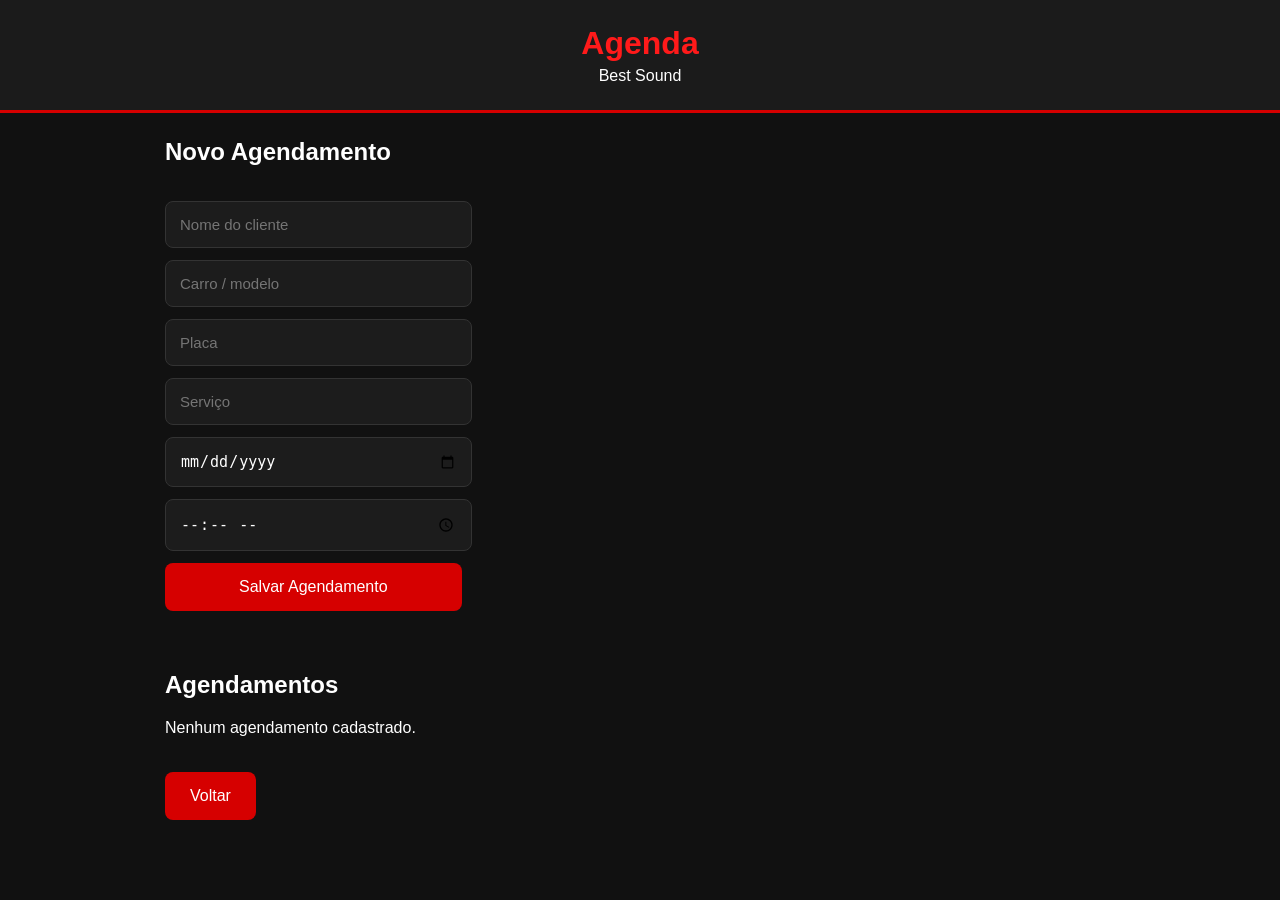
==== agenda.html @ 1c4edb89 "feat: cria primeira versao do sistema Best Sound" ====
<!DOCTYPE html>
<html lang="pt-BR">
<head>
  <meta charset="UTF-8">
  <meta name="viewport" content="width=device-width, initial-scale=1.0">
  <title>Agenda - Best Sound</title>
  <link rel="stylesheet" href="css/style.css">
</head>

<body>

  <header>
    <h1>Agenda</h1>
    <p>Best Sound</p>
  </header>

  <main>

    <section>
      <h2>Novo Agendamento</h2>

      <form id="form-agendamento">

        <input type="text" id="cliente" placeholder="Nome do cliente" required>

        <input type="text" id="carro" placeholder="Carro / modelo" required>

        <input type="text" id="placa" placeholder="Placa">

        <input type="text" id="servico" placeholder="Serviço" required>

        <input type="date" id="data" required>

        <input type="time" id="hora" required>

        <button type="submit">Salvar Agendamento</button>

      </form>
    </section>

    <section>
      <h2>Agendamentos</h2>

      <div id="lista-agendamentos">
        <p>Nenhum agendamento cadastrado.</p>
      </div>
    </section>

    <a href="index.html">
      <button>Voltar</button>
    </a>

  </main>

  <script src="js/agenda.js"></script>

</body>
</html>
---- css/style.css ----
* {
  margin: 0;
  padding: 0;
  box-sizing: border-box;
}

body {
  font-family: Arial, sans-serif;
  background: #111;
  color: white;
}

header {
  background: #1b1b1b;
  padding: 25px;
  text-align: center;
  border-bottom: 3px solid #d60000;
}

header h1 {
  color: #ff1a1a;
  margin-bottom: 5px;
}

main {
  padding: 25px;
  max-width: 1000px;
  margin: auto;
}

section {
  margin-bottom: 35px;
}

h2 {
  margin-bottom: 20px;
}

section:first-of-type {
  display: grid;
  grid-template-columns: repeat(3, 1fr);
  gap: 15px;
}

section:first-of-type h2 {
  grid-column: 1 / -1;
}

section:first-of-type div {
  background: #1c1c1c;
  padding: 25px;
  border-radius: 12px;
  text-align: center;
  border: 1px solid #333;
}

section:first-of-type h3 {
  font-size: 15px;
  color: #bbb;
  margin-bottom: 10px;
}

section:first-of-type p {
  font-size: 32px;
  font-weight: bold;
}

button {
  background: #d60000;
  color: white;
  border: none;
  padding: 15px 25px;
  margin-right: 10px;
  border-radius: 8px;
  font-size: 16px;
  cursor: pointer;
}

button:hover {
  background: #ff1a1a;
}

@media (max-width: 700px) {
  section:first-of-type {
    grid-template-columns: 1fr;
  }

  section:first-of-type h2 {
    grid-column: auto;
  }

  button {
    width: 100%;
    margin-bottom: 10px;
  }
}
form {
  display: grid;
  gap: 12px;
  margin-bottom: 25px;
}

input {
  background: #1c1c1c;
  color: white;
  border: 1px solid #333;
  padding: 14px;
  border-radius: 8px;
  font-size: 15px;
}

input:focus {
  outline: 1px solid #d60000;
}
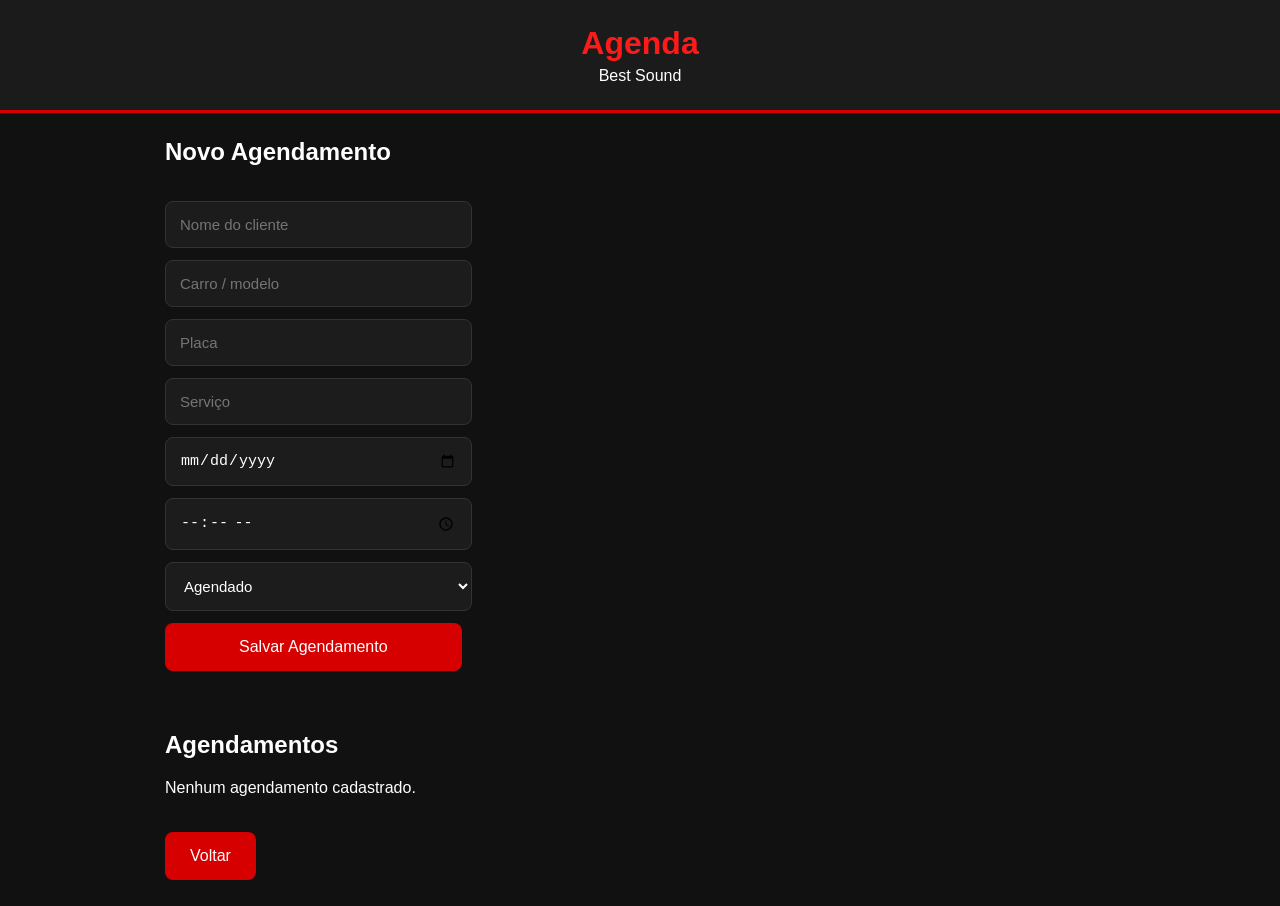
==== commit 6c0afdd0: "feat: melhora agenda com status, exclusao e ordenacao" ====
--- a/agenda.html
+++ b/agenda.html
@@ -32,10 +32,15 @@
         <input type="date" id="data" required>
 
         <input type="time" id="hora" required>
+         <select id="status" required>
+          <option value="Agendado">Agendado</option>
+          <option value="Em serviço">Em serviço</option>
+          <option value="Pronto">Pronto</option>
+          <option value="Entregue">Entregue</option>
+         </select>
 
         <button type="submit">Salvar Agendamento</button>
-
-      </form>
+       </form>
     </section>
 
     <section>
--- a/css/style.css
+++ b/css/style.css
@@ -111,4 +111,42 @@
 
 input:focus {
   outline: 1px solid #d60000;
+}
+
+select {
+  background: #1c1c1c;
+  color: white;
+  border: 1px solid #333;
+  padding: 14px;
+  border-radius: 8px;
+  font-size: 15px;
+}
+
+select:focus {
+  outline: 1px solid #d60000;
+}
+.card-agendamento {
+  background: #1c1c1c;
+  border: 1px solid #333;
+  border-left: 4px solid #d60000;
+  border-radius: 10px;
+  padding: 18px;
+  margin-bottom: 15px;
+}
+
+.card-agendamento h3 {
+  color: #ff1a1a;
+  margin-bottom: 10px;
+}
+
+.card-agendamento p {
+  margin: 6px 0;
+}
+
+.card-agendamento select {
+  margin: 8px 10px 10px 0;
+}
+
+.card-agendamento hr {
+  display: none;
 }
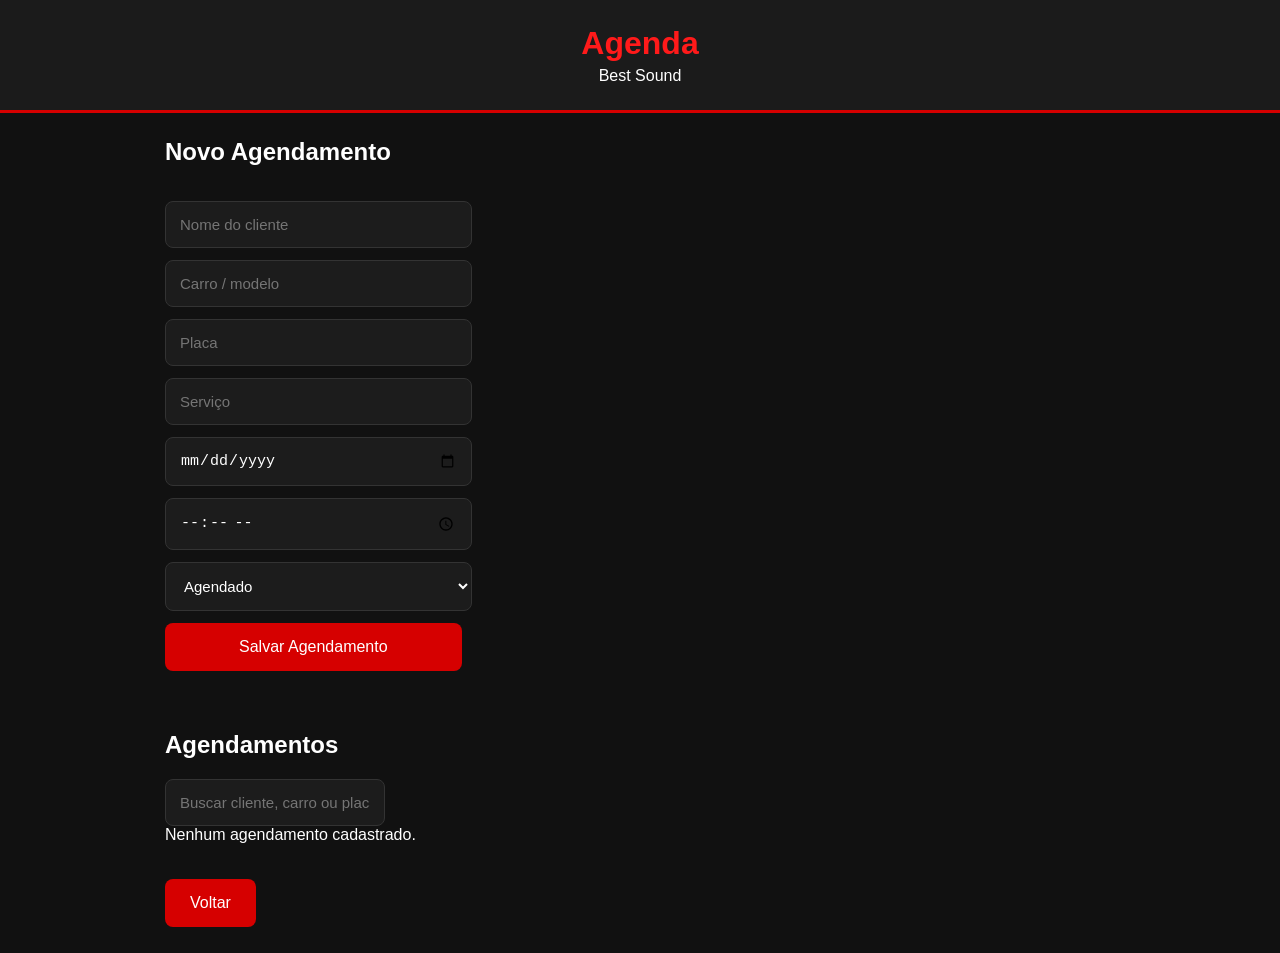
==== commit 58470b3a: "feat: adiciona buscas e painel com agenda e estoque baixo" ====
--- a/agenda.html
+++ b/agenda.html
@@ -46,6 +46,12 @@
     <section>
       <h2>Agendamentos</h2>
 
+      <input
+       type="text"
+       id="busca-agendamento"
+       placeholder="Buscar cliente, carro ou placa..."
+      >
+
       <div id="lista-agendamentos">
         <p>Nenhum agendamento cadastrado.</p>
       </div>
--- a/css/style.css
+++ b/css/style.css
@@ -149,4 +149,54 @@
 
 .card-agendamento hr {
   display: none;
+}
+.card-produto {
+  background: #1c1c1c;
+  border: 1px solid #333;
+  border-left: 4px solid #555;
+  border-radius: 10px;
+  padding: 18px;
+  margin-bottom: 15px;
+}
+
+.card-produto h3 {
+  color: white;
+  margin-bottom: 10px;
+}
+
+.card-produto p {
+  margin: 6px 0;
+}
+
+.estoque-baixo-card {
+  border-left-color: #d60000;
+}
+
+.alerta-estoque {
+  color: #ff4040;
+  font-weight: bold;
+}
+.painel-lista {
+  margin-top: 30px;
+}
+
+.card-resumo {
+  background: #1c1c1c;
+  border-left: 4px solid #d60000;
+  border-radius: 8px;
+  padding: 15px;
+  margin-bottom: 10px;
+}
+
+.card-resumo strong {
+  color: #ff1a1a;
+}
+
+.card-resumo p {
+  margin: 5px 0;
+}
+
+.card-resumo span {
+  color: #aaa;
+  font-size: 14px;
 }
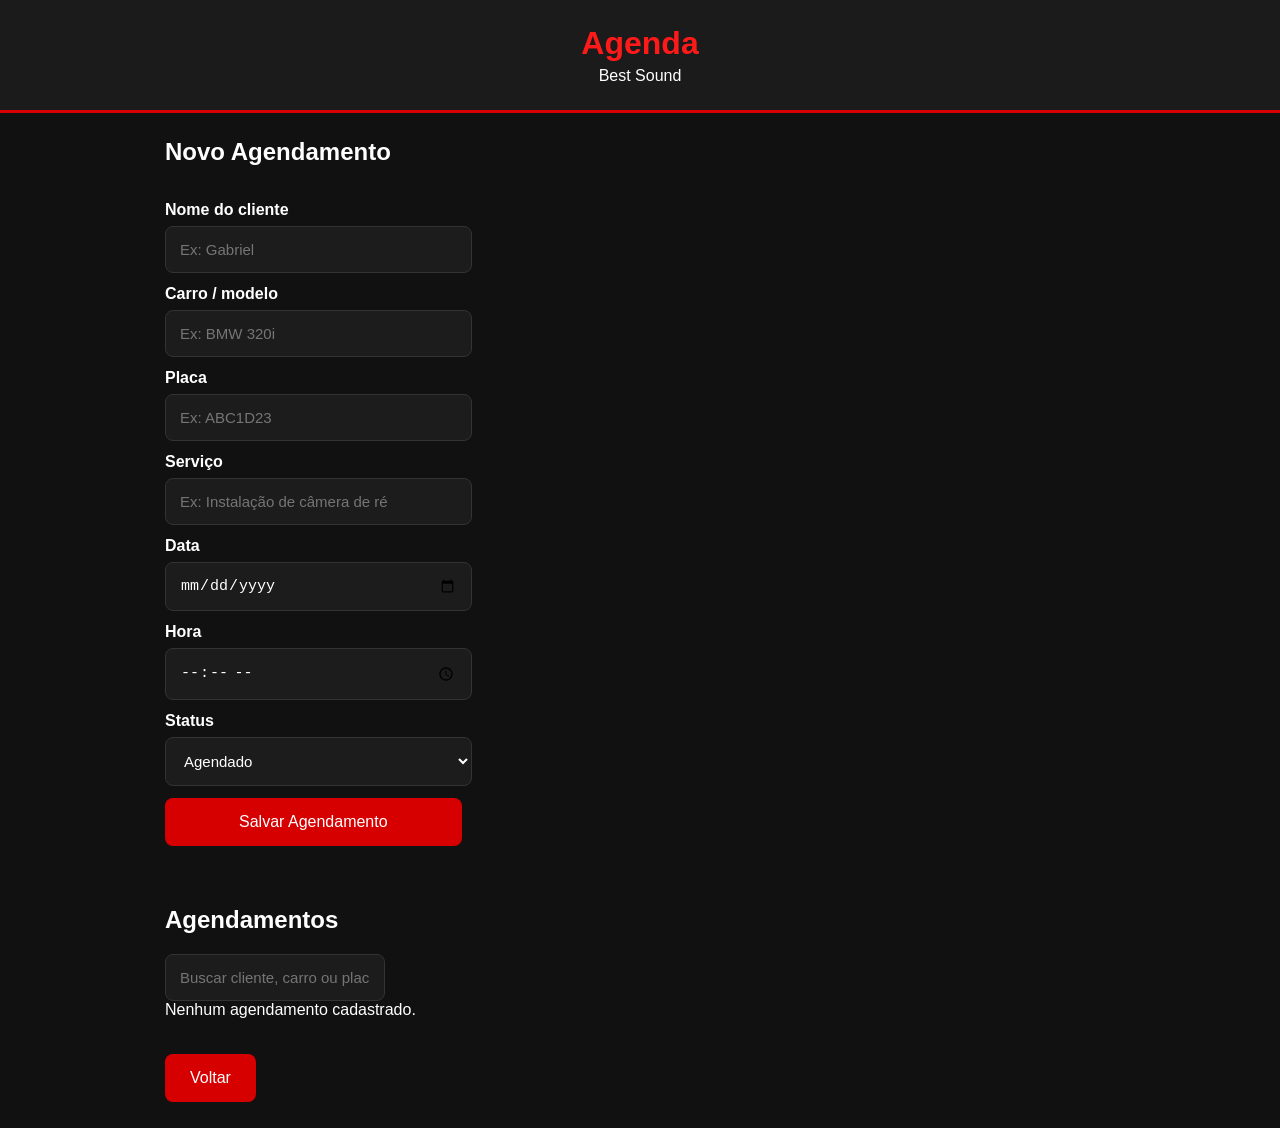
==== commit c4a65e52: "feat: adiciona edicao e melhora formularios e botoes" ====
--- a/agenda.html
+++ b/agenda.html
@@ -19,28 +19,39 @@
     <section>
       <h2>Novo Agendamento</h2>
 
-      <form id="form-agendamento">
+     <form id="form-agendamento">
 
-        <input type="text" id="cliente" placeholder="Nome do cliente" required>
+  <label for="cliente">Nome do cliente</label>
+  <input type="text" id="cliente" placeholder="Ex: Gabriel" required>
 
-        <input type="text" id="carro" placeholder="Carro / modelo" required>
+  <label for="carro">Carro / modelo</label>
+  <input type="text" id="carro" placeholder="Ex: BMW 320i" required>
 
-        <input type="text" id="placa" placeholder="Placa">
+  <label for="placa">Placa</label>
+  <input type="text" id="placa" placeholder="Ex: ABC1D23">
 
-        <input type="text" id="servico" placeholder="Serviço" required>
+  <label for="servico">Serviço</label>
+  <input type="text" id="servico" placeholder="Ex: Instalação de câmera de ré" required>
 
-        <input type="date" id="data" required>
+  <label for="data">Data</label>
+  <input type="date" id="data" required>
 
-        <input type="time" id="hora" required>
-         <select id="status" required>
-          <option value="Agendado">Agendado</option>
-          <option value="Em serviço">Em serviço</option>
-          <option value="Pronto">Pronto</option>
-          <option value="Entregue">Entregue</option>
-         </select>
+  <label for="hora">Hora</label>
+  <input type="time" id="hora" required>
 
-        <button type="submit">Salvar Agendamento</button>
-       </form>
+  <label for="status">Status</label>
+  <select id="status" required>
+    <option value="Agendado">Agendado</option>
+    <option value="Em serviço">Em serviço</option>
+    <option value="Pronto">Pronto</option>
+    <option value="Entregue">Entregue</option>
+  </select>
+
+  <button type="submit" id="btn-salvar-agendamento">
+  Salvar Agendamento
+</button>
+
+</form>
     </section>
 
     <section>
--- a/css/style.css
+++ b/css/style.css
@@ -199,4 +199,40 @@
 .card-resumo span {
   color: #aaa;
   font-size: 14px;
+}
+label {
+  font-weight: bold;
+  margin-bottom: -5px;
+  display: block;
+}
+.btn-entrada {
+  background: #198754;
+}
+
+.btn-entrada:hover {
+  background: #157347;
+}
+
+.btn-saida {
+  background: #d97706;
+}
+
+.btn-saida:hover {
+  background: #b45309;
+}
+
+.btn-editar {
+  background: #3b4a5a;
+}
+
+.btn-editar:hover {
+  background: #506273;
+}
+
+.btn-excluir {
+  background: #b00020;
+}
+
+.btn-excluir:hover {
+  background: #d00025;
 }
